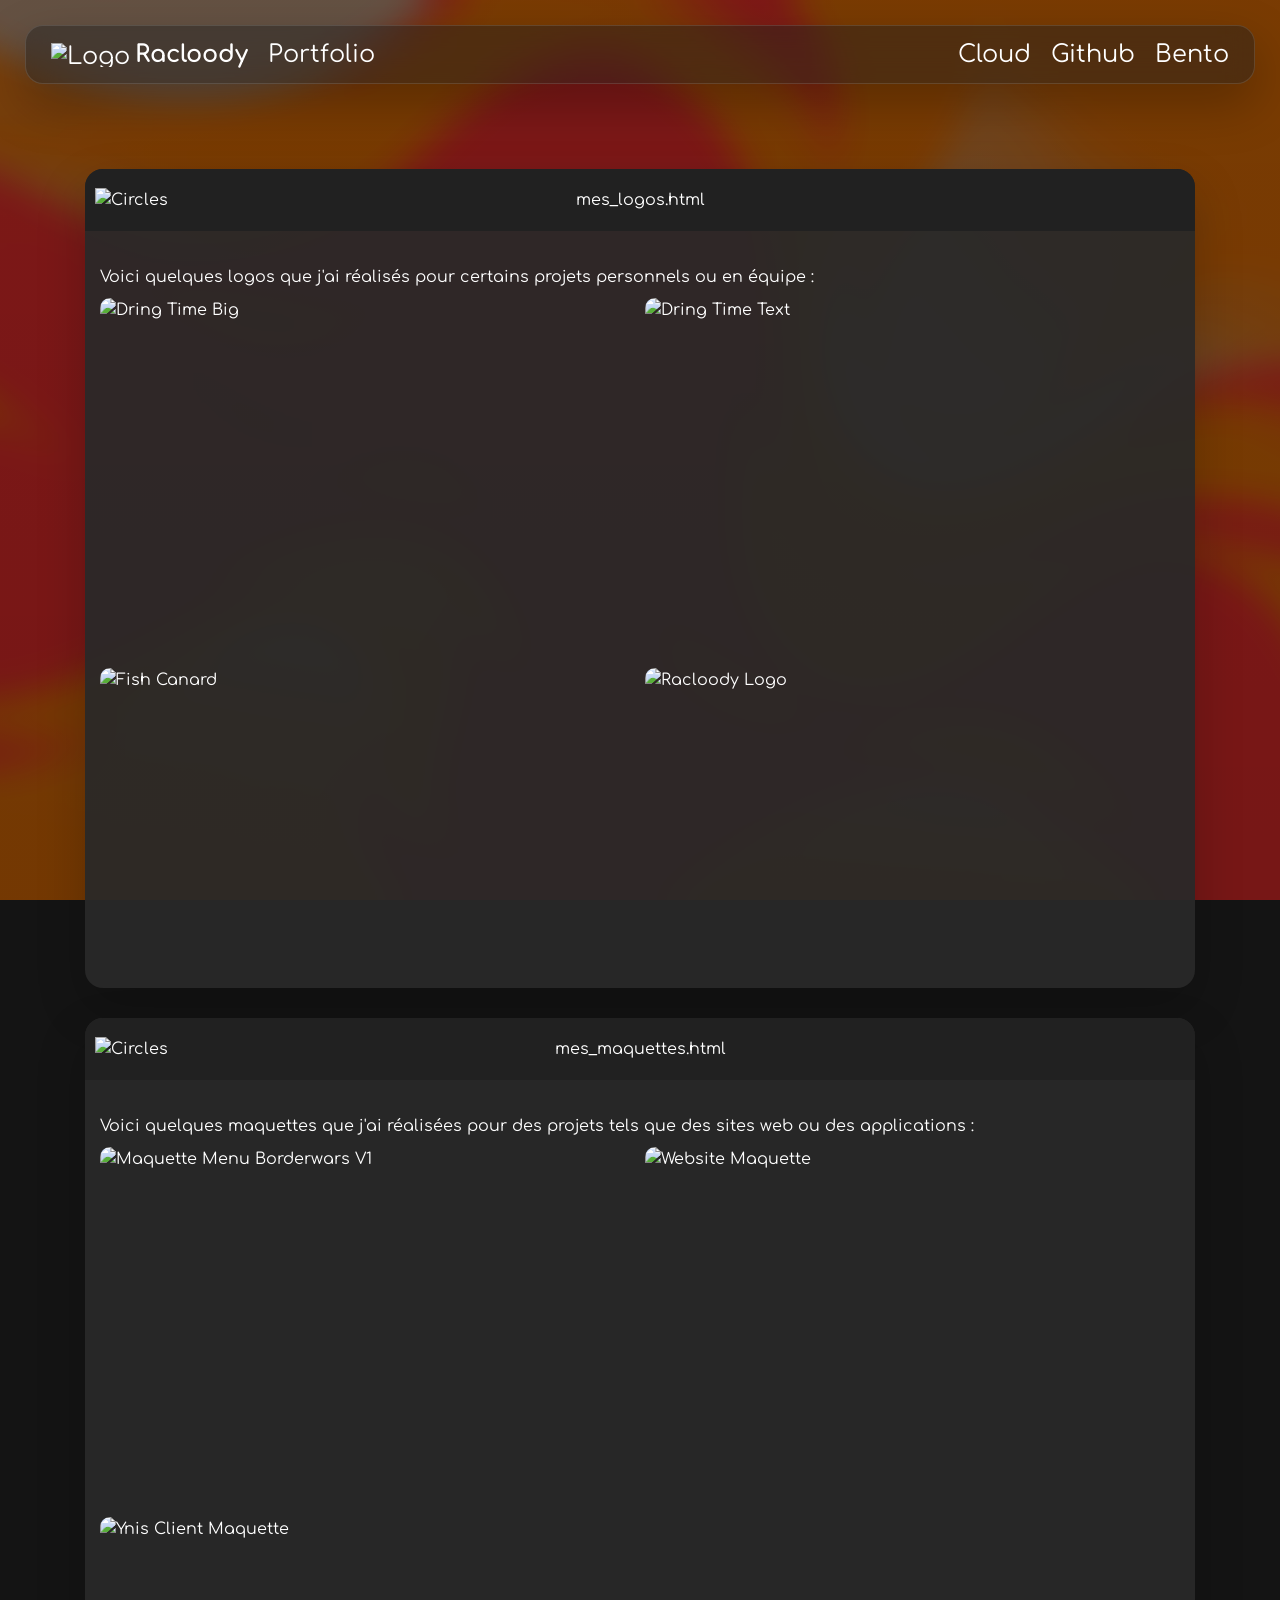
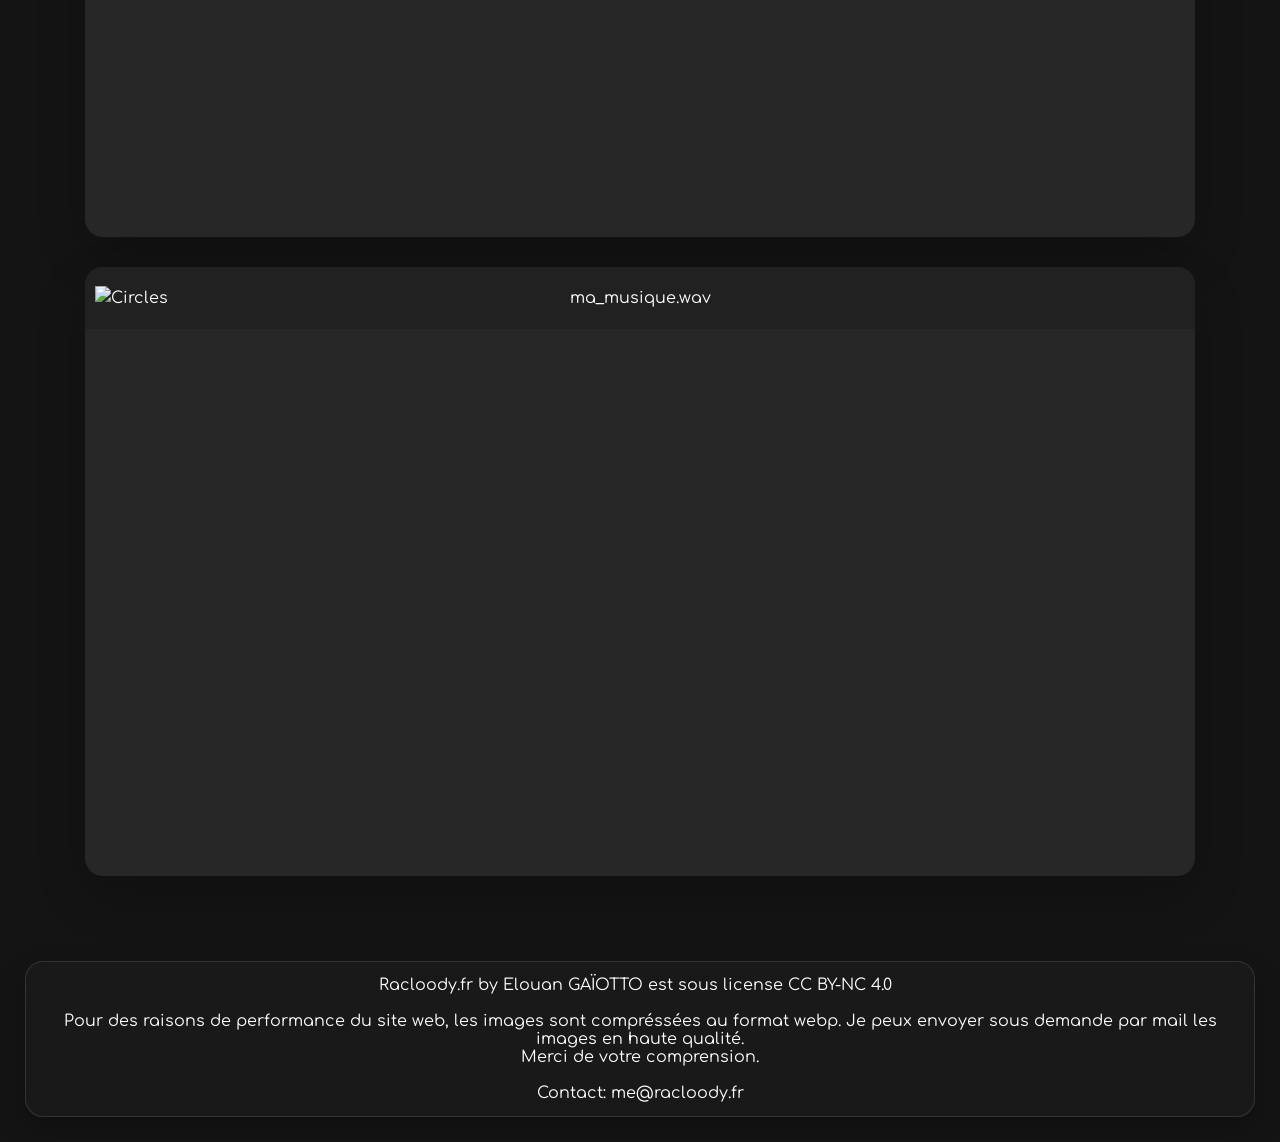
==== portfolio.html @ f9c135ca "Implement image popup functionality with navigation and styling updates" ====
<!DOCTYPE html>
<html>

<head>
    <meta charset="utf-8">
    <meta name="viewport" content="width=device-width, initial-scale=1.0">
    <link rel="shortcut icon" href="/assets/racloody_insert.png">
    <link rel="stylesheet" href="/stylesheets/style-portfolio.css">
    <link rel="stylesheet" href="stylesheets/styles.css">
    <meta http-equiv="X-UA-Compatible" content="IE=edge" />
    <script type="module" src="https://unpkg.com/ionicons@5.5.2/dist/ionicons/ionicons.esm.js"></script>
    <!-- Icons for portfolio -->
    <title>Racloody - Portfolio</title>
    <meta name="description" content="Portfolio de Elouan GAÏOTTO">
    <meta name="keywords" content="Racloody, Elouan GAÏOTTO, Portfolio, Graphisme, Maquettes, Logos, Musique">
    <meta name="author" content="Elouan GAÏOTTO">
    <meta name="robots" content="index, follow">
    <link rel="canonical" href="https://racloody.fr/portfolio.html">
    <link rel="icon" href="images/index_images/icon.png">
    <script defer src="app.js"></script>
    <script defer src="script.js"></script>
</head>

<body>


    <nav>
        <div class="burger-menu" id="burger-menu">
            <img src="images/index_images/icon.png" alt="Logo" class="logo-mobile">
            <!-- Replace burger icon with icon.png -->
            <h1>Menu</h1> <!-- Initial text set to "Menu" -->
        </div>
        <ul class="left">
            <li class="nav_elt"><a href="../"><img src="images/index_images/icon.png" alt="Logo" class="logo">
                    <h1>Racloody</h1>
                </a></li>
            <li class="nav_elt"><a href="portfolio.html">Portfolio</a></li>
        </ul>
        <ul class="right">
            <li class="nav_elt"><a href="https://cloud.racloody.fr" target="_blank">Cloud</a></li>
            <li class="nav_elt"><a href="https://github.com/racloody" target="_blank">Github</a></li>
            <li class="nav_elt"><a href="https://bento.me/racloody" target="_blank">Bento</a></li>
        </ul>
    </nav>
    <!-- App -->
    <div class="container">
        <div class="column">
            <div class="box box1">
                <div class="box-header">
                    <img src="images/circles.png" alt="Circles" class="box-icon">
                    <p>mes_logos.html</p>
                </div>
                <div class="box-content">
                    <div>
                        <p>Voici quelques logos que j'ai réalisés pour certains projets personnels ou en équipe :</p>
                    </div>
                    <div id="grid">
                        <div class="grid-item" id="logos/dring_time_big">
                            <img src="images/logos/dring_time_big.webp" alt="Dring Time Big" class="grid-img" />
                        </div>
                        <div class="grid-item" id="logos/dring_time_text">
                            <img src="images/logos/dring_time_text.webp" alt="Dring Time Text" class="grid-img" />
                        </div>
                        <div class="grid-item" id="logos/fish_canard">
                            <img src="images/logos/fish_canard.webp" alt="Fish Canard" class="grid-img" />
                        </div>
                        <div class="grid-item" id="logos/racloody">
                            <img src="images/logos/racloody.webp" alt="Racloody Logo" class="grid-img" />
                        </div>
                        <div class="grid-item" id="logos/justepix">
                            <img src="images/logos/justepix.webp" alt="Justepix Logo" class="grid-img" />
                        </div>
                        <div class="grid-item" id="logos/le_chien_rouge">
                            <img src="images/logos/le_chien_rouge.webp" alt="Le Chien Rouge" class="grid-img" />
                        </div>
                        <div class="grid-item" id="logos/mr_raclette_big_logo">
                            <img src="images/logos/mr_raclette_big_logo.webp" alt="Mr Raclette Big Logo"
                                class="grid-img" />
                        </div>
                        <div class="grid-item" id="logos/fyskatt">
                            <img src="images/logos/fyskatt.webp" alt="Fyskatt Logo" class="grid-img" />
                        </div>
                        <div class="grid-item" id="logos/B_fond_jaune">
                            <img src="images/logos/B_fond_jaune.webp" alt="B Fond Jaune" class="grid-img" />
                        </div>
                        <div class="grid-item" id="logos/B_fond_rouge">
                            <img src="images/logos/B_fond_rouge.webp" alt="B Fond Rouge" class="grid-img" />
                        </div>
                        <div class="grid-item" id="logos/Biju_fond_jaune">
                            <img src="images/logos/Biju_fond_jaune.webp" alt="Biju Fond Jaune" class="grid-img" />
                        </div>
                        <div class="grid-item" id="logos/Biju_fond_rouge">
                            <img src="images/logos/Biju_fond_rouge.webp" alt="Biju Fond Rouge" class="grid-img" />
                        </div>

                    </div>



                </div>






            </div>
            <div class="box box1">
                <div class="box-header">
                    <img src="images/circles.png" alt="Circles" class="box-icon">
                    <p>mes_maquettes.html</p>
                </div>

                <div class="box-content">
                    <div>
                        <p>Voici quelques maquettes que j'ai réalisées pour des projets tels que des sites web ou des
                            applications :</p>
                    </div>
                    <div id="grid">
                        <div class="grid-item" id="maquettes/maquette_menu_borderwars_v1">
                            <img src="images/maquettes/maquette_menu_borderwars_v1.webp"
                                alt="Maquette Menu Borderwars V1" class="grid-img" />
                        </div>
                        <div class="grid-item" id="maquettes/website">
                            <img src="images/maquettes/website.webp" alt="Website Maquette" class="grid-img" />
                        </div>
                        <div class="grid-item" id="maquettes/ynis_client">
                            <img src="images/maquettes/ynis_client.webp" alt="Ynis Client Maquette" class="grid-img" />
                        </div>

                    </div>

                </div>






            </div>


            <div class="box box1">
                <div class="box-header">
                    <img src="images/circles.png" alt="Circles" class="box-icon">
                    <p>ma_musique.wav</p>
                </div>
                <div class="box-content">
                    <iframe style="border-radius:12px"
                        src="https://open.spotify.com/embed/playlist/1rMHCNqKY79gziMevyFG9Q?utm_source=generator&theme=0"
                        width="100%" height="500" frameBorder="0" allowfullscreen=""
                        allow="autoplay; clipboard-write; encrypted-media; fullscreen; picture-in-picture"
                        loading="lazy"></iframe>


                </div>
            </div>






        </div>







    </div>

    <div id="popup-bg" aria-hidden="true">
        <div id="popup-content" class="popup" role="dialog" aria-modal="true" aria-label="Image agrandie">
            <div id="popup-titlebar">
                <img src="images/circles.png" alt="Fenêtre" id="popup-title-icon">
                <p id="popup-title">image.jpg</p>
                <button id="popup-close" type="button" aria-label="Fermer le popup">
                    <ion-icon name="close-circle"></ion-icon>
                </button>
            </div>
            <div id="popup-image-wrapper">
                <button id="popup-prev" type="button" aria-label="Image précédente">‹</button>
                <img id="popup-img" src="#" alt="Image en grand format" />
                <button id="popup-next" type="button" aria-label="Image suivante">›</button>
            </div>
        </div>
    </div>

    <footer>
        <p xmlns:cc="http://creativecommons.org/ns#" xmlns:dct="http://purl.org/dc/terms/"><a property="dct:title"
                rel="cc:attributionURL" href="http://racloody.fr">Racloody.fr</a>
            by <a rel="cc:attributionURL dct:creator" property="cc:attributionName" href="http://racloody.fr">Elouan
                GAÏOTTO</a> est sous license <a href="https://creativecommons.org/licenses/by-nc/4.0/?ref=chooser-v1"
                target="_blank" rel="license noopener noreferrer" style="display:inline-block;">CC BY-NC 4.0<img
                    style="height:22px!important;margin-left:3px;vertical-align:text-bottom;"
                    src="https://mirrors.creativecommons.org/presskit/icons/cc.svg?ref=chooser-v1" alt=""><img
                    style="height:22px!important;margin-left:3px;vertical-align:text-bottom;"
                    src="https://mirrors.creativecommons.org/presskit/icons/by.svg?ref=chooser-v1" alt=""><img
                    style="height:22px!important;margin-left:3px;vertical-align:text-bottom;"
                    src="https://mirrors.creativecommons.org/presskit/icons/nc.svg?ref=chooser-v1" alt=""></a></p>
        <p>Pour des raisons de performance du site web, les images sont compréssées au format webp. Je peux envoyer sous
            demande par mail les images en haute qualité.<br>Merci de votre comprension.</p>
        <p>Contact: <a href="mailto:me@racloody.fr">me@racloody.fr</a></p>
    </footer>




</html>
---- stylesheets/style-portfolio.css ----
@media screen and (max-width: 700px) {
  #nature-1, #nature-2, #nature-3, #nature-4, #nature-5, #nature-6, #nature-7, #nature-8, #nature-9, #nature-10, #nature-11, #nature-12, #nature-13 {
    
    grid-column: span 1;
    grid-row: span 1;
  }
  #grid{
    overflow-x: hidden;
    width: 100% /* Masque le débordement pour éviter les barres de défilement */
  }
  .grid-item{
    width: 100vh; /* L'image occupe 100% de la largeur de la boîte */
    height: auto; /* Maintient le ratio de l'image */
    max-width: 95%; /* Empêche l'image de dépasser la largeur de son conteneur */
  }

  #popup-content {
    max-width: 90%; /* Réduit la taille maximale de la boîte pour les petits écrans */
    height: auto;
    display: flex;
    justify-content: center;
    align-items: center;
    position: relative;
  }

  #popup-img {
    width: 100%; /* L'image occupe 100% de la largeur de la boîte */
    height: auto; /* Maintient le ratio de l'image */
    max-width: 100%; /* Empêche l'image de dépasser la largeur de son conteneur */
    border-radius: 10px;
    display: block;
  }

  #popup-close {
    position: absolute;
    top: 10px; /* Positionne le bouton en haut */
    right: 10px; /* Ajuste la position du bouton pour les petits écrans */
    height: 40px;
    width: 40px;
    border-radius: 50%;
    background-color: rgb(0, 0, 0);
    display: flex;
    justify-content: center;
    align-items: center;
    font-size: 40px;
    cursor: pointer;
    z-index: 2;
  }
}

p {
  font-family: 'Comfortaa', 'Arial';
  font-size: 1rem;
  padding: 1vh 0 1vh 0;
}

* {
  margin: 0;
  padding: 0;
  box-sizing: border-box;
}


#grid {
  display: grid;
  grid-template-columns: repeat(auto-fit, minmax(350px, 1fr));
  grid-auto-rows: 350px;
  gap: 20px;
  height: 75vh;
  overflow-y: scroll;
  padding-right: 10px;
  grid-auto-flow: dense;
  padding-bottom: 70px;
}

#grid::-webkit-scrollbar {
  background-color: #2c2c2c;
  width: 10px;
}

#grid::-webkit-scrollbar-thumb {
  background-color: #d1d1d1;
  border-radius: 10px;
}

.grid-item {
  overflow: hidden;
  cursor: pointer;
  transition: all 0.2s ease;
}
.popup {
  position: fixed;
  top: 0;
  left: 0;
  width: 50%;
  height: 50%;

}
@media screen and (min-width: 700px) {
  

  #nature-1,
  #nature-3 {
    grid-row: span 1;
    grid-column: span 1;
  }

  #nature-2,
  #nature-10
  {
    grid-column: span 2;
  }


  #nature-5 {
    grid-row: span 2;
  }

  /* #nature-10 {
    grid-column: span 2;
  } */

  #nature-4,
  #nature-5 {
    grid-column: span 2;
    grid-row: span 1;
  }
  
  #popup-content {
    max-width: 100%; 
    display: flex;
    justify-content: center;
    align-items: center;
    position: relative; /* Permet au bouton de fermeture d'être positionné par rapport à ce conteneur */
    margin: 0;
    padding: 0;
  }
  
  #popup-img {
    max-width: 100%; /* Définit la largeur de l'image à 75% */
    height: auto;
    border-radius: 10px;
    display: block; /* Assure que l'image ne prend pas plus de place que nécessaire */
  }
}

.grid-img {
  width: 100%;
  height: 100%;
  object-fit: cover;
  display: block;
  transition: transform 0.2s ease;
  border-radius: 10px;
}

.grid-item:hover {
  transform: scale(1.02);
  box-shadow: 0 0 10px rgba(0, 0, 0, 0.6);
  z-index: 2;
  /*bug correction */
  border-radius: 10px;
}

.grid-img:hover {
  transform: scale(1.2);
}

#popup-bg {
  display: none;
  position: fixed;
  top: 0;
  left: 0;
  width: 100%;
  height: 100%;
  background-color: rgba(0, 0, 0, 0.8);
  z-index: 3;
  justify-content: center;
  align-items: center;
}

#popup-bg.active {
  display: flex;
}

#popup-content {
  max-width: 75%; /* Ajuste la largeur maximale à 75% */
  display: flex;
  justify-content: center;
  align-items: center;
  position: relative; /* Permet au bouton de fermeture d'être positionné par rapport à ce conteneur */
  margin: 0;
  padding: 0;
}

#popup-img {
  width: 75%; /* Définit la largeur de l'image à 75% */
  height: auto;
  border-radius: 10px;
  display: block; /* Assure que l'image ne prend pas plus de place que nécessaire */
}

#popup-close {
  position: absolute;
  top: 10px; /* Positionne le bouton en haut */
  right: 80px; /* Ajuste la position à droite pour corriger le décalage */
  height: 40px;
  width: 40px;
  border-radius: 50%;
  background-color: rgb(0, 0, 0);
  display: flex;
  justify-content: center;
  align-items: center;
  font-size: 40px;
  cursor: pointer;
  transition: background-color 0.2s ease;
  z-index: 2; /* Assure que le bouton est au-dessus de l'image */
}

#popup-close:hover {
  background-color: #fd5754;
}

#popup-bg {
  display: none;
  position: fixed;
  inset: 0;
  background-color: rgba(0, 0, 0, 0.78);
  -webkit-backdrop-filter: blur(8px);
  backdrop-filter: blur(8px);
  z-index: 999;
  justify-content: center;
  align-items: center;
  padding: 20px;
}

#popup-bg.active {
  display: flex;
}

#popup-content.popup {
  position: relative;
  width: min(95vw, 1100px);
  height: min(88vh, 900px);
  max-height: 88vh;
  padding: 0;
  border-radius: 20px;
  background: rgba(25, 25, 25, 0.75);
  border: 1px solid rgba(255, 255, 255, 0.14);
  box-shadow: 0 24px 50px rgba(0, 0, 0, 0.35);
  display: flex;
  flex-direction: column;
  justify-content: flex-start;
  align-items: stretch;
  box-sizing: border-box;
  overflow: hidden;
}

#popup-titlebar {
  width: 100%;
  height: 48px;
  padding: 0;
  border-radius: 20px 20px 0 0;
  background-color: #212121;
  display: flex;
  align-items: center;
  justify-content: center;
  position: relative;
  flex-shrink: 0;
}

#popup-title-icon {
  position: absolute;
  left: 10px;
  height: 24px;
  width: auto;
}

#popup-title {
  margin: 0;
  color: #ffffff;
  font-size: 0.95rem;
}

#popup-image-wrapper {
  width: 100%;
  flex: 1;
  min-height: 0;
  display: flex;
  justify-content: center;
  align-items: center;
  position: relative;
  overflow: hidden;
  padding: 10px 14px 14px;
}

#popup-prev,
#popup-next {
  position: absolute;
  top: 50%;
  transform: translateY(-50%);
  width: 42px;
  height: 42px;
  border: 0;
  border-radius: 999px;
  background: rgba(0, 0, 0, 0.5);
  color: #ffffff;
  font-size: 34px;
  line-height: 1;
  display: flex;
  align-items: center;
  justify-content: center;
  cursor: pointer;
  z-index: 3;
  transition: background-color 0.2s ease, transform 0.2s ease;
}

#popup-prev {
  left: 18px;
}

#popup-next {
  right: 18px;
}

#popup-prev:hover,
#popup-next:hover {
  background: rgba(253, 87, 84, 0.9);
}

#popup-img {
  width: 100%;
  height: 100%;
  max-width: 100%;
  max-height: 100%;
  border-radius: 14px;
  display: block;
  object-fit: contain;
}

#popup-close {
  position: absolute;
  top: 50%;
  right: 8px;
  transform: translateY(-50%);
  width: 32px;
  height: 32px;
  border: 0;
  border-radius: 999px;
  background: transparent;
  color: #fff;
  display: flex;
  justify-content: center;
  align-items: center;
  cursor: pointer;
  font-size: 22px;
  transition: background-color 0.2s ease, color 0.2s ease;
}

#popup-close ion-icon {
  display: block;
}

#popup-close:hover {
  background: rgba(255, 255, 255, 0.12);
  color: #fd5754;
}

@media screen and (max-width: 700px) {
  #popup-bg {
    padding: 12px;
  }

  #popup-content.popup {
    width: 100%;
    height: min(82vh, 700px);
    max-height: 82vh;
    padding: 0;
    border-radius: 16px;
  }

  #popup-titlebar {
    height: 42px;
    padding: 0;
    border-radius: 16px 16px 0 0;
  }

  #popup-title-icon {
    left: 8px;
    height: 20px;
  }

  #popup-title {
    font-size: 0.85rem;
  }

  #popup-img {
    max-height: 100%;
    border-radius: 10px;
  }

  #popup-image-wrapper {
    padding: 8px 10px 10px;
  }

  #popup-prev,
  #popup-next {
    width: 34px;
    height: 34px;
    font-size: 28px;
  }

  #popup-prev {
    left: 12px;
  }

  #popup-next {
    right: 12px;
  }

  #popup-close {
    width: 30px;
    height: 30px;
    right: 6px;
  }
}
---- stylesheets/styles.css ----
/* Import Comfortaa font from Google Fonts */
@import url('https://fonts.googleapis.com/css2?family=Comfortaa:wght@400;700&display=swap');

body {
    font-family: 'Comfortaa', sans-serif;
    background-image:
        linear-gradient(rgba(0, 0, 0, 0.18), rgba(0, 0, 0, 0.22)),
        url("../recolored_dark_blur.png");
    background-repeat: no-repeat;
    background-size: cover;
    background-position: center center;
    background-attachment: fixed;
    background-color: #141414;
}

nav {
    display: flex;
    justify-content: space-between;
    align-items: center;
    background: rgba(33, 33, 33, 0.45);
    -webkit-backdrop-filter: blur(14px);
    backdrop-filter: blur(14px);
    border: 1px solid rgba(255, 255, 255, 0.12);
    padding: 15px;
    border-radius: 18px; /* Added border radius */
    margin: 25px;
    box-shadow: 0 20px 50px rgba(0, 0, 0, 0.25);
}

nav ul {
    list-style-type: none;
    margin: 0;
    padding: 0;
    display: flex;
}

nav ul.left {
    flex: 1;
}

nav ul.right {
    flex: 1;
    justify-content: flex-end;
}

nav ul li {
    margin: 0 10px;
}

nav ul li a {
    color: white;
    text-decoration: none;
    font-size: 24px;
    display: flex;
    align-items: center;
}



nav ul.left li a h1 {
    margin: 0;
    font-size: 24px; /* Adjust the font size as needed */
    color: white;
}

nav ul li a .logo,.logo-mobile {
    margin-right: 5px;
    height: 24px; /* Adjust the height as needed */
    width: auto; /* Maintain aspect ratio */
    vertical-align: middle; /* Align the image vertically */
}
.nav_elt * {
    transition: transform 0.3s ease; /* Smooth transition for scaling */
}

.nav_elt :hover {
   transform: scale(1.1); /* Scale up on hover */
}
.burger-menu {
    display: none;
       
    align-items: center; /* Center items vertically */
    cursor: pointer;
    padding: 10px; /* Add padding for better touch area */
    border-radius: 5px; /* Add border radius for rounded corners */
    transition: background-color 0.3s; /* Smooth transition for background color */
}

.burger-menu:hover {
    background-color: rgba(255, 255, 255, 0.1); /* Change background color on hover */
}

.burger-menu .line {
    width: 25px;
    height: 3px;
    background-color: white;
    margin: 4px 0;
    transition: transform 0.3s, opacity 0.3s; /* Smooth transition for transform and opacity */
}

.burger-menu.active .line:nth-child(1) {
    transform: translateY(7px) rotate(45deg); /* Rotate the first line */
}

.burger-menu.active .line:nth-child(2) {
    opacity: 0; /* Hide the second line */
}

.burger-menu.active .line:nth-child(3) {
    transform: translateY(-7px) rotate(-45deg); /* Rotate the third line */
}

.burger-menu .logo {
    height: 24px; /* Adjust the height as needed */
    width: auto; /* Maintain aspect ratio */
    margin-right: 10px; /* Add some space between the icon and the text */
}

.burger-menu h1 {
    margin-left: 10px; /* Add some space between the icon and the text */
    font-size: 24px; /* Adjust the font size as needed */
    color: white;
}

.container {
    display: flex;
    flex-wrap: wrap; /* Allow wrapping */
    justify-content: space-between;
    align-items: stretch;
    padding: 15px;
    margin: 40px;
}

.column {
    display: flex;
    flex-direction: column;
    flex: 1;
    min-width: 300px; /* Minimum width for columns */
    margin: 15px; /* Add margin between columns */
}

.box {
    background-color: rgba(41, 41, 41, 0.92); /* Slightly transparent box background */
    border-radius: 18px; /* Border radius for boxes */
    color: white; /* Text color */
    margin: 15px; /* Margin between boxes */
    box-shadow: 0 20px 50px rgba(0, 0, 0, 0.2); /* Added shadow */
    line-height: 1.5; /* Line height for better readability */
}

.box-header {
    display: flex;
    align-items: center;
    justify-content: center; /* Center the content horizontally */
    margin-bottom: 10px; /* Add margin at the bottom */
    position: relative; /* Position the icon */
    width: 100%; /* Make the header full width */
    padding: 10px 0 10px 0; /* Add padding for better spacing */
    background-color: #212121; /* Ensure the header is visible */
    border-radius: 18px 18px 0 0; /* Match the box border radius */
    z-index: 2; /* Ensure the header is above the image */
}

.box-header p {
    margin: 0;
    color: white;
    text-align: center; /* Center the text */
}

.box-icon {
    margin-right: 10px; /* Space between icon and title */
    height: 24px; /* Adjust the height as needed */
    width: auto; /* Maintain aspect ratio */
    position: absolute;
    left: 10px; /* Position the icon on the left */
}

.box-content {
    padding: 15px; /* Add padding for content */
    align-self: center; /* Center the content vertically */
    align-items: center; /* Center the content horizontally */
}

.software {
    display: flex;
    align-items: center;
    margin-bottom: 15px; /* Space between software items */
}

.software-logo {
    height: 50px; /* Adjust the height as needed */
    width: auto; /* Maintain aspect ratio */
    margin-right: 15px; /* Space between logo and info */
    
}

.software-info {
    display: flex;
    flex-direction: column;
}

.software-info h3 {
    margin: 0;
    font-size: 18px; /* Adjust the font size as needed */
    color: white;
}

.software-info p {
    margin: 5px 0 0 0;
    font-size: 14px; /* Adjust the font size as needed */
    color: white;
}

.box1, .box3, .box4 {
    flex: 1;
}

.box2 {
    flex: 2;
    /* Remove padding for box2 */
}

.box-image {
    display: flex;
    justify-content: center;
    align-items: center;
    width: 80%; /* Ensure the image fills the box */
    padding: 2%; /* Maintain a 1:1 aspect ratio */
    max-width: 100%; /* Ensure the image does not exceed the box width */
    height: auto; /* Maintain aspect ratio */
}

.box2 .box-image {
    display: block;
    margin-left: auto;
    margin-right: auto;
    max-width: 50%; /* Ensure the image does not exceed the box width */
    height: auto; /* Maintain aspect ratio */
    filter: drop-shadow(0 4px 8px rgba(0, 0, 0, 0.2)); /* Added shadow */
    border-radius: 18px; /* Added border radius */
}

.box-carousel {
    position: relative;
    overflow: hidden;
    display: flex;
    flex-direction: column; /* Ensure the header is above the carousel */
    justify-content: center;
    align-items: center;
    width: 50%; /* Set the width to half */
    padding-top: 50%; /* Maintain a 1:1 aspect ratio */
    height: 0; /* Ensure the height is controlled by padding-top */
    margin: 0 auto; /* Center the carousel */
}

.carousel {
    position: relative;
    display: flex;
    align-items: center;
    width: 50%;
    height: 100%;
    overflow: hidden; /* Ensure inactive images are invisible */
}

.carousel-images {
    display: flex;
    transition: transform 0.5s ease-in-out;
}

.carousel-image {
    position: relative;
    min-width: 100%; /* Ensure the images fit within the box */
    max-height: 100%; /* Ensure the images fill the frame */
    object-fit: contain; /* Ensure the images adapt to the frame */
    max-width: 100%; /* Ensure the images fit within the box */
    aspect-ratio: 1 / 1; /* Maintain a 1:1 aspect ratio */
}

.carousel-button {
    background-color: rgba(0, 0, 0, 0.5);
    border: none;
    color: white;
    padding: 10px;
    cursor: pointer;
    position: absolute;
    top: 50%;
    transform: translateY(-50%);
    z-index: 1;
}

.carousel-button.prev {
    left: 10px;
}

.carousel-button.next {
    right: 10px;
}

.carousel-caption {
    text-align: center;
    margin-top: 10px;
    color: white;
}

footer {
    background: rgba(33, 33, 33, 0.45);
    -webkit-backdrop-filter: blur(14px);
    backdrop-filter: blur(14px);
    border: 1px solid rgba(255, 255, 255, 0.12);
    color: white;
    text-align: center;
    padding: 5px;
    border-radius: 18px;
    margin: 25px;
    box-shadow: 0 12px 30px rgba(0, 0, 0, 0.22);
}

footer a {
    color: white;
    text-decoration: none;
}

footer a:hover {
    text-decoration: underline;
}

.portfolio-link {
    color: white;
    text-decoration: none;
}

.portfolio-link:hover {
    text-decoration: underline;
}

.box-new {
    background-color: rgba(82, 77, 97, 0.92); /* Slightly transparent box background */
    border-radius: 18px; /* Border radius for boxes */
    color: white; /* Text color */
    margin: 15px; /* Margin between boxes */
    box-shadow: 0 4px 8px rgba(0, 0, 0, 0.2); /* Added shadow */
    line-height: 1.5; /* Line height for better readability */
}

.box-new .box-header {
    display: flex;
    align-items: center;
    justify-content: center; /* Center the content horizontally */
    margin-bottom: 10px; /* Add margin at the bottom */
    position: relative; /* Position the icon */
    width: 100%; /* Make the header full width */
    padding: 10px 0 10px 0; /* Add padding for better spacing */
    background-color: #212121; /* Keep title bar opaque */
    border-radius: 18px 18px 0 0; /* Match the box border radius */
    z-index: 2; /* Ensure the header is above the image */
}

.box-new .box-content {
    padding: 15px; /* Add padding for content */
    align-self: center; /* Center the content vertically */
    align-items: center; /* Center the content horizontally */
}

.box-carousel, .box-new {
    width: 50%; /* Set the width to half */
    display: inline-block; /* Display boxes side by side */
    vertical-align: top; /* Align the boxes at the top */
}

.social-media {
    display: flex;
    flex-direction: row;
    padding: 20pt;
}

.social-media-column {
    margin-left: auto;
    margin-right: auto;
}

.vertical-separator {
    width: 5px;
    background-color: rgb(33, 33, 33);
    border-radius: 2px;
    margin: 10px;
}

.social-media-item {
    display: flex;
    align-items: center;
    margin: 10px 0;
}

.social-media-icon {
    height: 24px;
    width: 24px;
    margin-right: 10px;
}

@media (max-width: 768px) {
    body {
        background-attachment: scroll;
    }

    nav {
        flex-direction: column;
        align-items: flex-start;
        overflow-y: hidden;

        margin-bottom: 0;
    }

    nav,
    footer {
        background: rgba(33, 33, 33, 0.45);
        -webkit-backdrop-filter: blur(14px);
        backdrop-filter: blur(14px);
        border: 1px solid rgba(255, 255, 255, 0.12);
    }

    .box {
        background-color: rgba(41, 41, 41, 0.92);
    }

    .box-new {
        background-color: rgba(82, 77, 97, 0.92);
    }

    .box-header,
    .box-new .box-header {
        background-color: #212121;
    }

    nav ul {
        flex-direction: column;
        width: 100%;
    }

    nav ul.left, nav ul.right {
        flex: none;
        width: 100%;
    }

    nav ul.right {
        justify-content: flex-start;
    }

    .burger-menu {
        display: flex;
        height: 30px;
    }

    .nav_elt :hover {
        transform: translateX(10px);
    }

    .logo {
        display: none; /* Hide the logo in mobile view */
    }
    nav ul {
        display: flex;
        max-height: 0px;
        flex-direction: column;
        width: 100%;
        opacity: 0;
        transition: max-height 0.3s ease, opacity 0.4s ease;
    }

    nav ul.active {
        max-height: 100px;
        opacity: 1;
    }

    .container {
        flex-direction: column;
        align-items: center; /* Center the boxes horizontally */
        margin: 0px;
    }

    .box {
        margin: 10px 0;
        line-height: 1.3; /* Adjust line height for better readability */
        width: 100%; /* Adjust the width to fit the screen */
    }

    .box2 {
        order: -2; /* Move box2 to the top */
    }

    .box1 {
        order: -1; /* Move box1 after box2 */
    }

    .box3 {
        order: 0; /* Move box3 after box1 */
    }

    .box4 {
        order: 1; /* Move box4 after box3 */
    }

    .box5 {
        order: 2; /* Move box5 to the bottom */
    }

    .box2 .box-image {
        height: auto;
        width: 100%;
        max-width: 300px; /* Set a maximum width for the image */
    }

    .box-carousel {
        max-height: 300px; /* Adjust the maximum height for mobile */
        height: auto; /* Adjust the height to fit the image */
    }

    .carousel-image {
        max-height: 300px; /* Adjust the maximum height for mobile */
    }

    .box-header {
        justify-content: center; /* Center the content horizontally */
    }

    .box-header p {
        margin-left: 0; /* Remove left margin */
        font-size: 18px; /* Adjust font size */
    }

    .box-icon {
        height: 18px; /* Adjust the height */
        width: auto; /* Maintain aspect ratio */
    }
}

@media (max-width: 480px) {
    nav ul li a {
        font-size: 18px;
    }

    nav ul.left li a h1 {
        font-size: 18px;
    }

    .box-header p {
        font-size: 14px;
    }

    .box-image {
        height: auto;
        width: 100%;
    }

    .container {
        flex-direction: column;
        align-items: last baseline; /* Center the boxes horizontally */
        margin: 0px;
        padding: 0px !important;
    }

    .box {
        margin: 10px 0;
        width: 100%; /* Adjust the width to fit the screen */
    }

    .box2 {
        order: -2; /* Move box2 to the top */
    }

    .box1 {
        order: -1; /* Move box1 after box2 */
    }

    .box3 {
        order: 0; /* Move box3 after box1 */
    }

    .box4 {
        order: 1; /* Move box4 after box3 */
    }

    .box5 {
        order: 2; /* Move box5 to the bottom */
    }

    .box2 .box-image {
        height: auto;
        width: 100%;
        max-width: 200px; /* Set a smaller maximum width for the image */
    }

    .box-carousel {
        max-height: 200px; /* Adjust the maximum height for smaller screens */
        height: auto; /* Adjust the height to fit the image */
    }

    .carousel-image {
        max-height: 200px; /* Adjust the maximum height for smaller screens */
    }

    .box-header {
        justify-content: center; /* Center the content horizontally */
    }

    .box-header p {
        margin-left: 0; /* Remove left margin */
        font-size: 16px; /* Adjust font size */
    }

    .box-icon {
        height: 16px; /* Adjust the height */
        width: auto; /* Maintain aspect ratio */
    }

    .vertical-separator {
        display: none;
    } 

    .social-media {
        display: block;
        justify-items: center;
        flex-direction: column;
    }

    .column {
        margin-right: auto;
        margin-left: auto;
    }
}
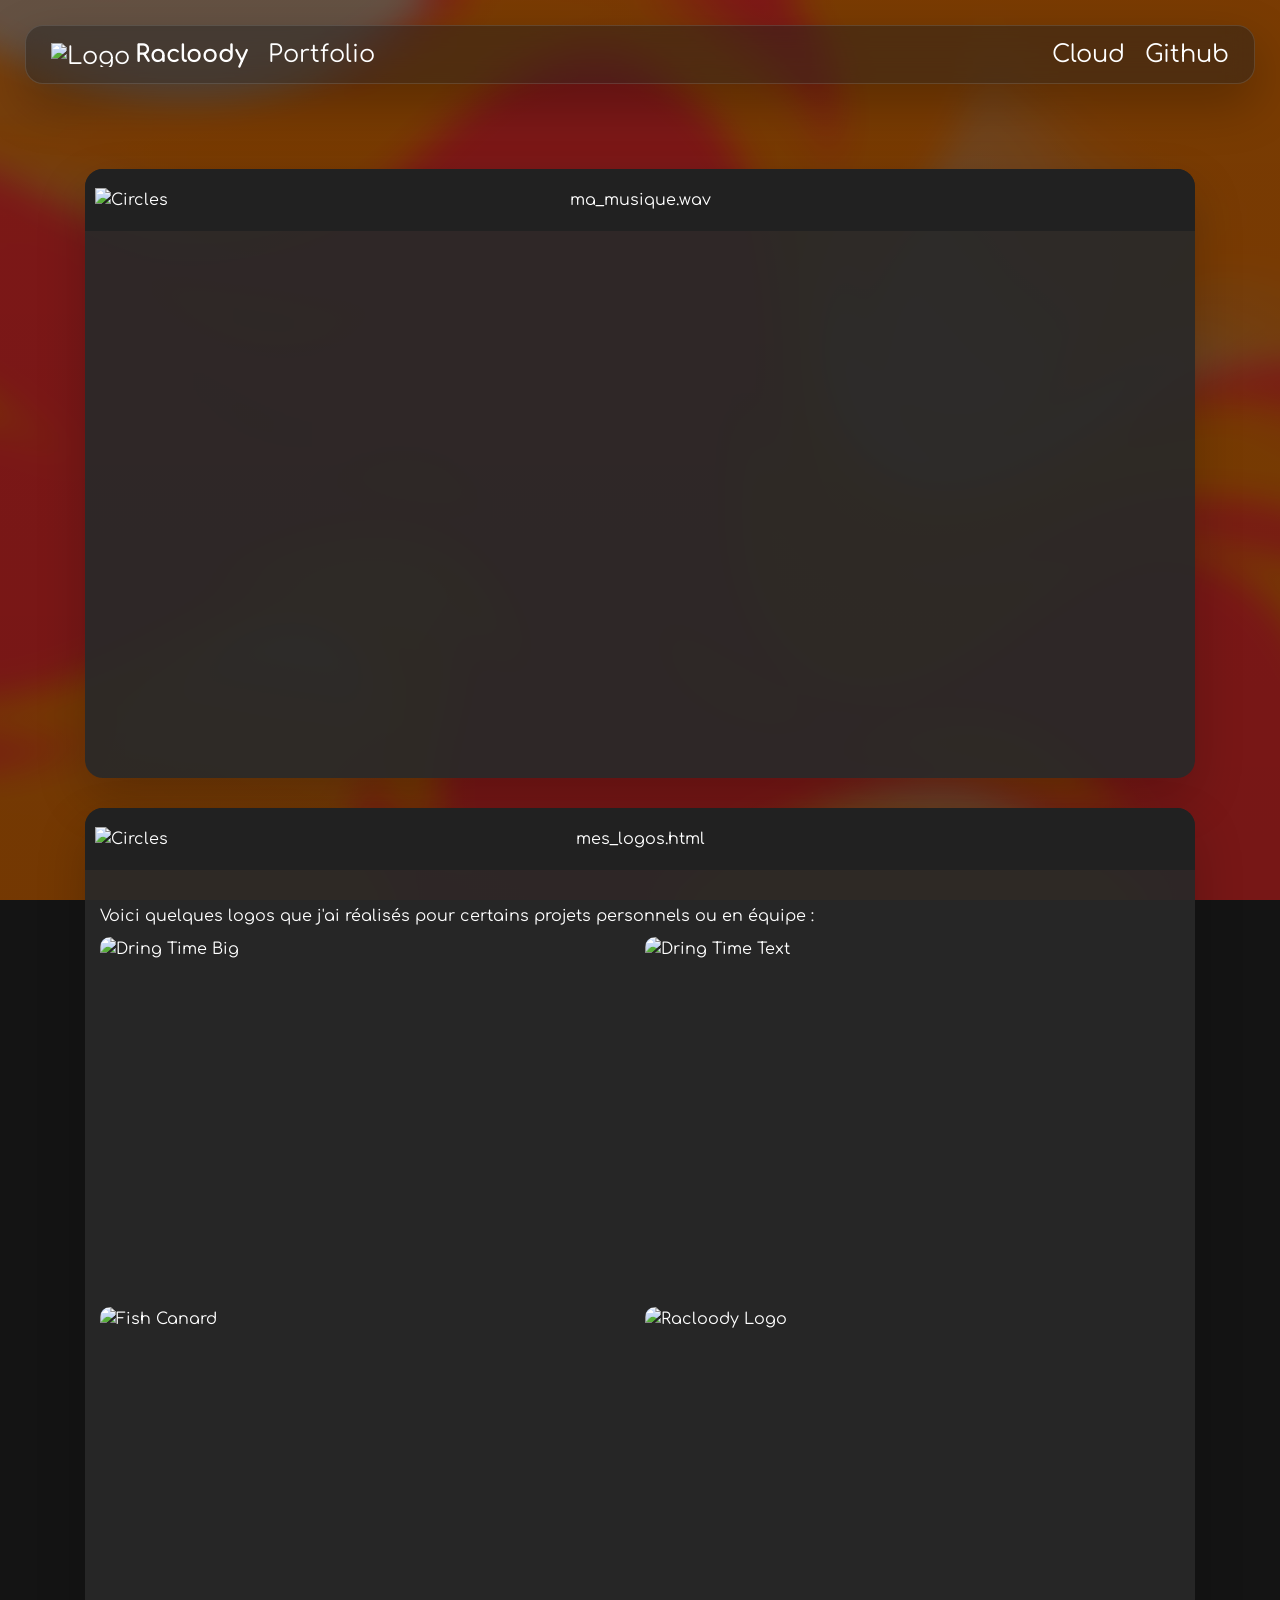
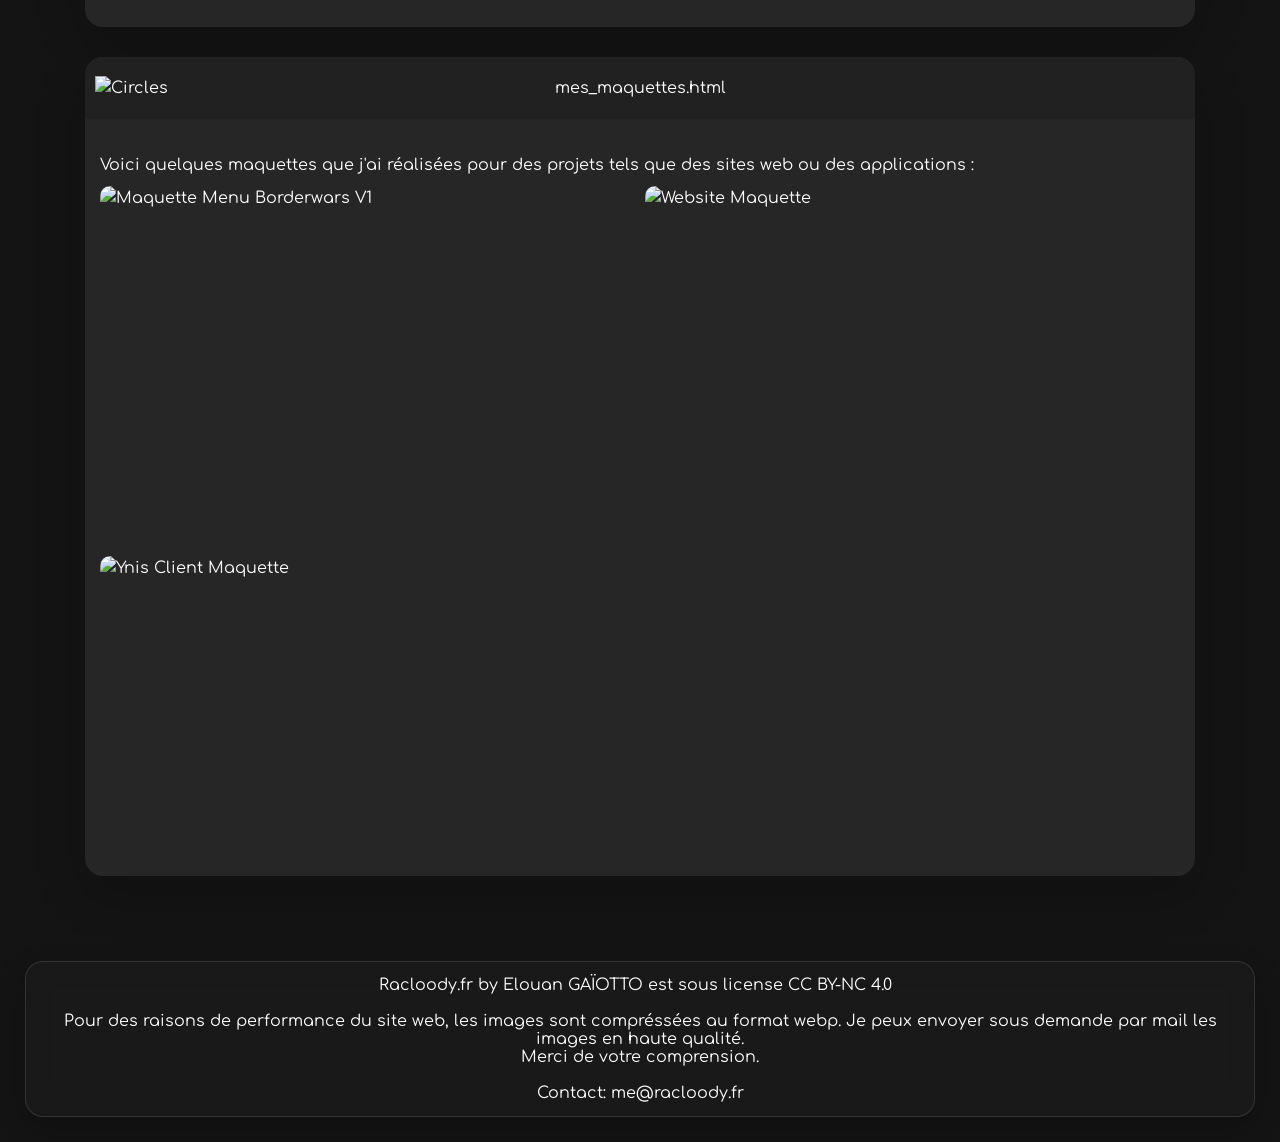
==== commit 6c2d4492: "Add image popup functionality and update styles for improved layout" ====
--- a/portfolio.html
+++ b/portfolio.html
@@ -39,7 +39,6 @@
         <ul class="right">
             <li class="nav_elt"><a href="https://cloud.racloody.fr" target="_blank">Cloud</a></li>
             <li class="nav_elt"><a href="https://github.com/racloody" target="_blank">Github</a></li>
-            <li class="nav_elt"><a href="https://bento.me/racloody" target="_blank">Bento</a></li>
         </ul>
     </nav>
     <!-- App -->
@@ -48,101 +47,6 @@
             <div class="box box1">
                 <div class="box-header">
                     <img src="images/circles.png" alt="Circles" class="box-icon">
-                    <p>mes_logos.html</p>
-                </div>
-                <div class="box-content">
-                    <div>
-                        <p>Voici quelques logos que j'ai réalisés pour certains projets personnels ou en équipe :</p>
-                    </div>
-                    <div id="grid">
-                        <div class="grid-item" id="logos/dring_time_big">
-                            <img src="images/logos/dring_time_big.webp" alt="Dring Time Big" class="grid-img" />
-                        </div>
-                        <div class="grid-item" id="logos/dring_time_text">
-                            <img src="images/logos/dring_time_text.webp" alt="Dring Time Text" class="grid-img" />
-                        </div>
-                        <div class="grid-item" id="logos/fish_canard">
-                            <img src="images/logos/fish_canard.webp" alt="Fish Canard" class="grid-img" />
-                        </div>
-                        <div class="grid-item" id="logos/racloody">
-                            <img src="images/logos/racloody.webp" alt="Racloody Logo" class="grid-img" />
-                        </div>
-                        <div class="grid-item" id="logos/justepix">
-                            <img src="images/logos/justepix.webp" alt="Justepix Logo" class="grid-img" />
-                        </div>
-                        <div class="grid-item" id="logos/le_chien_rouge">
-                            <img src="images/logos/le_chien_rouge.webp" alt="Le Chien Rouge" class="grid-img" />
-                        </div>
-                        <div class="grid-item" id="logos/mr_raclette_big_logo">
-                            <img src="images/logos/mr_raclette_big_logo.webp" alt="Mr Raclette Big Logo"
-                                class="grid-img" />
-                        </div>
-                        <div class="grid-item" id="logos/fyskatt">
-                            <img src="images/logos/fyskatt.webp" alt="Fyskatt Logo" class="grid-img" />
-                        </div>
-                        <div class="grid-item" id="logos/B_fond_jaune">
-                            <img src="images/logos/B_fond_jaune.webp" alt="B Fond Jaune" class="grid-img" />
-                        </div>
-                        <div class="grid-item" id="logos/B_fond_rouge">
-                            <img src="images/logos/B_fond_rouge.webp" alt="B Fond Rouge" class="grid-img" />
-                        </div>
-                        <div class="grid-item" id="logos/Biju_fond_jaune">
-                            <img src="images/logos/Biju_fond_jaune.webp" alt="Biju Fond Jaune" class="grid-img" />
-                        </div>
-                        <div class="grid-item" id="logos/Biju_fond_rouge">
-                            <img src="images/logos/Biju_fond_rouge.webp" alt="Biju Fond Rouge" class="grid-img" />
-                        </div>
-
-                    </div>
-
-
-
-                </div>
-
-
-
-
-
-
-            </div>
-            <div class="box box1">
-                <div class="box-header">
-                    <img src="images/circles.png" alt="Circles" class="box-icon">
-                    <p>mes_maquettes.html</p>
-                </div>
-
-                <div class="box-content">
-                    <div>
-                        <p>Voici quelques maquettes que j'ai réalisées pour des projets tels que des sites web ou des
-                            applications :</p>
-                    </div>
-                    <div id="grid">
-                        <div class="grid-item" id="maquettes/maquette_menu_borderwars_v1">
-                            <img src="images/maquettes/maquette_menu_borderwars_v1.webp"
-                                alt="Maquette Menu Borderwars V1" class="grid-img" />
-                        </div>
-                        <div class="grid-item" id="maquettes/website">
-                            <img src="images/maquettes/website.webp" alt="Website Maquette" class="grid-img" />
-                        </div>
-                        <div class="grid-item" id="maquettes/ynis_client">
-                            <img src="images/maquettes/ynis_client.webp" alt="Ynis Client Maquette" class="grid-img" />
-                        </div>
-
-                    </div>
-
-                </div>
-
-
-
-
-
-
-            </div>
-
-
-            <div class="box box1">
-                <div class="box-header">
-                    <img src="images/circles.png" alt="Circles" class="box-icon">
                     <p>ma_musique.wav</p>
                 </div>
                 <div class="box-content">
@@ -156,10 +60,99 @@
                 </div>
             </div>
 
-
-
-
-
+            <div class="box box1">
+                <div class="box-header">
+                    <img src="images/circles.png" alt="Circles" class="box-icon">
+                    <p>mes_logos.html</p>
+                </div>
+                <div class="box-content">
+                    <div>
+                        <p>Voici quelques logos que j'ai réalisés pour certains projets personnels ou en équipe :</p>
+                    </div>
+                    <div id="grid">
+                        <div class="grid-item" id="logos/dring_time_big">
+                            <img src="images/logos/dring_time_big.webp" alt="Dring Time Big" class="grid-img" />
+                        </div>
+                        <div class="grid-item" id="logos/dring_time_text">
+                            <img src="images/logos/dring_time_text.webp" alt="Dring Time Text" class="grid-img" />
+                        </div>
+                        <div class="grid-item" id="logos/fish_canard">
+                            <img src="images/logos/fish_canard.webp" alt="Fish Canard" class="grid-img" />
+                        </div>
+                        <div class="grid-item" id="logos/racloody">
+                            <img src="images/logos/racloody.webp" alt="Racloody Logo" class="grid-img" />
+                        </div>
+                        <div class="grid-item" id="logos/justepix">
+                            <img src="images/logos/justepix.webp" alt="Justepix Logo" class="grid-img" />
+                        </div>
+                        <div class="grid-item" id="logos/le_chien_rouge">
+                            <img src="images/logos/le_chien_rouge.webp" alt="Le Chien Rouge" class="grid-img" />
+                        </div>
+                        <div class="grid-item" id="logos/mr_raclette_big_logo">
+                            <img src="images/logos/mr_raclette_big_logo.webp" alt="Mr Raclette Big Logo"
+                                class="grid-img" />
+                        </div>
+                        <div class="grid-item" id="logos/fyskatt">
+                            <img src="images/logos/fyskatt.webp" alt="Fyskatt Logo" class="grid-img" />
+                        </div>
+                        <div class="grid-item" id="logos/B_fond_jaune">
+                            <img src="images/logos/B_fond_jaune.webp" alt="B Fond Jaune" class="grid-img" />
+                        </div>
+                        <div class="grid-item" id="logos/B_fond_rouge">
+                            <img src="images/logos/B_fond_rouge.webp" alt="B Fond Rouge" class="grid-img" />
+                        </div>
+                        <div class="grid-item" id="logos/Biju_fond_jaune">
+                            <img src="images/logos/Biju_fond_jaune.webp" alt="Biju Fond Jaune" class="grid-img" />
+                        </div>
+                        <div class="grid-item" id="logos/Biju_fond_rouge">
+                            <img src="images/logos/Biju_fond_rouge.webp" alt="Biju Fond Rouge" class="grid-img" />
+                        </div>
+
+                    </div>
+
+
+
+                </div>
+
+
+
+
+
+
+            </div>
+            <div class="box box1">
+                <div class="box-header">
+                    <img src="images/circles.png" alt="Circles" class="box-icon">
+                    <p>mes_maquettes.html</p>
+                </div>
+
+                <div class="box-content">
+                    <div>
+                        <p>Voici quelques maquettes que j'ai réalisées pour des projets tels que des sites web ou des
+                            applications :</p>
+                    </div>
+                    <div id="grid">
+                        <div class="grid-item" id="maquettes/maquette_menu_borderwars_v1">
+                            <img src="images/maquettes/maquette_menu_borderwars_v1.webp"
+                                alt="Maquette Menu Borderwars V1" class="grid-img" />
+                        </div>
+                        <div class="grid-item" id="maquettes/website">
+                            <img src="images/maquettes/website.webp" alt="Website Maquette" class="grid-img" />
+                        </div>
+                        <div class="grid-item" id="maquettes/ynis_client">
+                            <img src="images/maquettes/ynis_client.webp" alt="Ynis Client Maquette" class="grid-img" />
+                        </div>
+
+                    </div>
+
+                </div>
+
+
+
+
+
+
+            </div>
 
         </div>
 
--- a/stylesheets/style-portfolio.css
+++ b/stylesheets/style-portfolio.css
@@ -1,4 +1,8 @@
 @media screen and (max-width: 700px) {
+  html, body {
+    overflow-x: hidden;
+  }
+
   #nature-1, #nature-2, #nature-3, #nature-4, #nature-5, #nature-6, #nature-7, #nature-8, #nature-9, #nature-10, #nature-11, #nature-12, #nature-13 {
     
     grid-column: span 1;
@@ -6,12 +10,18 @@
   }
   #grid{
     overflow-x: hidden;
-    width: 100% /* Masque le débordement pour éviter les barres de défilement */
+    overflow-y: visible;
+    width: 100%;
+    grid-template-columns: 1fr;
+    height: auto;
+    max-height: none;
+    padding-right: 0;
+    padding-bottom: 0;
   }
   .grid-item{
-    width: 100vh; /* L'image occupe 100% de la largeur de la boîte */
+    width: 100%; /* L'image occupe 100% de la largeur de la boîte */
     height: auto; /* Maintient le ratio de l'image */
-    max-width: 95%; /* Empêche l'image de dépasser la largeur de son conteneur */
+    max-width: 100%; /* Empêche l'image de dépasser la largeur de son conteneur */
   }
 
   #popup-content {
@@ -48,6 +58,13 @@
   }
 }
 
+/* Match navbar and footer width with home page */
+nav,
+footer {
+  max-width: calc(100vw - 50px);
+  margin: 25px auto;
+}
+
 p {
   font-family: 'Comfortaa', 'Arial';
   font-size: 1rem;
@@ -259,7 +276,7 @@
   width: 100%;
   height: 48px;
   padding: 0;
-  border-radius: 20px 20px 0 0;
+  border-radius: 18px 18px 0 0;
   background-color: #212121;
   display: flex;
   align-items: center;
@@ -366,20 +383,28 @@
 }
 
 @media screen and (max-width: 700px) {
+  #grid {
+    height: auto;
+    max-height: none;
+    overflow-y: visible;
+    padding-bottom: 0;
+  }
+
   #popup-bg {
     padding: 12px;
   }
 
   #popup-content.popup {
-    width: 100%;
-    height: min(82vh, 700px);
-    max-height: 82vh;
+    width: min(96vw, 680px);
+    max-width: min(96vw, 680px);
+    height: clamp(220px, 58vw, 340px);
+    max-height: 62vh;
     padding: 0;
     border-radius: 16px;
   }
 
   #popup-titlebar {
-    height: 42px;
+    height: 40px;
     padding: 0;
     border-radius: 16px 16px 0 0;
   }
@@ -399,7 +424,7 @@
   }
 
   #popup-image-wrapper {
-    padding: 8px 10px 10px;
+    padding: 6px 10px 10px;
   }
 
   #popup-prev,
--- a/stylesheets/styles.css
+++ b/stylesheets/styles.css
@@ -181,6 +181,10 @@
     align-items: center; /* Center the content horizontally */
 }
 
+#home-about-content p {
+    margin: 0;
+}
+
 .software {
     display: flex;
     align-items: center;
@@ -220,6 +224,13 @@
     /* Remove padding for box2 */
 }
 
+.box2 .box-content {
+    display: flex;
+    justify-content: center;
+    align-items: center;
+    padding: 10px 14px 14px;
+}
+
 .box-image {
     display: flex;
     justify-content: center;
@@ -234,7 +245,9 @@
     display: block;
     margin-left: auto;
     margin-right: auto;
-    max-width: 50%; /* Ensure the image does not exceed the box width */
+    width: 100%;
+    max-width: 65%; /* Reduced to minimize space under text */
+    padding: 0;
     height: auto; /* Maintain aspect ratio */
     filter: drop-shadow(0 4px 8px rgba(0, 0, 0, 0.2)); /* Added shadow */
     border-radius: 18px; /* Added border radius */
@@ -397,7 +410,149 @@
     margin-right: 10px;
 }
 
+#home-photo-trigger {
+    cursor: zoom-in;
+}
+
+#home-photo-popup-bg {
+    display: none;
+    position: fixed;
+    inset: 0;
+    background: rgba(0, 0, 0, 0.78);
+    -webkit-backdrop-filter: blur(8px);
+    backdrop-filter: blur(8px);
+    z-index: 1000;
+    justify-content: center;
+    align-items: center;
+    padding: 16px;
+}
+
+#home-photo-popup-bg.active {
+    display: flex;
+}
+
+#home-photo-popup {
+    position: relative;
+    width: min(92vw, 900px);
+    max-height: 90vh;
+    padding: 0;
+    border-radius: 18px;
+    background: rgba(25, 25, 25, 0.8);
+    border: 1px solid rgba(255, 255, 255, 0.14);
+    box-shadow: 0 24px 50px rgba(0, 0, 0, 0.35);
+    display: flex;
+    flex-direction: column;
+    justify-content: flex-start;
+    align-items: stretch;
+    overflow: hidden;
+}
+
+#home-photo-popup-titlebar {
+    width: 100%;
+    height: 48px;
+    background-color: #212121;
+    border-radius: 18px 18px 0 0;
+    display: flex;
+    align-items: center;
+    justify-content: center;
+    position: relative;
+}
+
+#home-photo-popup-title-icon {
+    position: absolute;
+    left: 10px;
+    height: 22px;
+    width: auto;
+}
+
+#home-photo-popup-title {
+    margin: 0;
+    color: #fff;
+    font-size: 0.95rem;
+}
+
+#home-photo-popup-image-wrapper {
+    width: 100%;
+    max-height: calc(90vh - 48px);
+    padding: 12px;
+    display: flex;
+    justify-content: center;
+    align-items: center;
+}
+
+#home-photo-popup-img {
+    max-width: 100%;
+    max-height: calc(90vh - 72px);
+    border-radius: 12px;
+    object-fit: contain;
+    display: block;
+}
+
+#home-photo-popup-close {
+    position: absolute;
+    top: 50%;
+    right: 8px;
+    transform: translateY(-50%);
+    width: 34px;
+    height: 34px;
+    border: 0;
+    border-radius: 999px;
+    background: rgba(0, 0, 0, 0.55);
+    color: #fff;
+    cursor: pointer;
+    font-size: 24px;
+    line-height: 1;
+}
+
+#home-photo-popup-close:hover {
+    background: rgba(255, 255, 255, 0.14);
+}
+
 @media (max-width: 768px) {
+    #home-photo-popup-titlebar {
+        height: 42px;
+        border-radius: 16px 16px 0 0;
+    }
+
+    #home-photo-popup-title-icon {
+        height: 20px;
+        left: 8px;
+    }
+
+    #home-photo-popup-title {
+        font-size: 0.85rem;
+    }
+
+    #home-photo-popup-image-wrapper {
+        max-height: calc(88vh - 42px);
+        padding: 10px;
+    }
+
+    #home-photo-popup-img {
+        max-height: calc(88vh - 62px);
+    }
+
+    #home-photo-popup-close {
+        width: 30px;
+        height: 30px;
+        right: 6px;
+    }
+}
+
+@media (min-width: 1600px) {
+    .container {
+        max-width: 1500px;
+        margin: 40px auto;
+        padding: 15px 20px;
+    }
+}
+
+@media (max-width: 768px) {
+    html,
+    body {
+        overflow-x: hidden;
+    }
+
     body {
         background-attachment: scroll;
     }
@@ -416,6 +571,9 @@
         -webkit-backdrop-filter: blur(14px);
         backdrop-filter: blur(14px);
         border: 1px solid rgba(255, 255, 255, 0.12);
+        width: calc(100% - 20px);
+        margin: 10px;
+        box-sizing: border-box;
     }
 
     .box {
@@ -477,10 +635,18 @@
         margin: 0px;
     }
 
-    .box {
-        margin: 10px 0;
+    .column {
+        margin: 0;
+        width: 100%;
+        min-width: 0;
+    }
+
+    .box,
+    .box-new {
+        margin: 10px auto;
         line-height: 1.3; /* Adjust line height for better readability */
-        width: 100%; /* Adjust the width to fit the screen */
+        width: calc(100% - 20px); /* Match nav/footer mobile width */
+        box-sizing: border-box;
     }
 
     .box2 {
@@ -506,7 +672,7 @@
     .box2 .box-image {
         height: auto;
         width: 100%;
-        max-width: 300px; /* Set a maximum width for the image */
+        max-width: calc(100% - 28px); /* Keep a bit more side gaps on mobile */
     }
 
     .box-carousel {
@@ -558,9 +724,17 @@
         padding: 0px !important;
     }
 
-    .box {
-        margin: 10px 0;
-        width: 100%; /* Adjust the width to fit the screen */
+    .column {
+        margin: 0;
+        width: 100%;
+        min-width: 0;
+    }
+
+    .box,
+    .box-new {
+        margin: 10px auto;
+        width: calc(100% - 20px); /* Match nav/footer mobile width */
+        box-sizing: border-box;
     }
 
     .box2 {
@@ -586,7 +760,7 @@
     .box2 .box-image {
         height: auto;
         width: 100%;
-        max-width: 200px; /* Set a smaller maximum width for the image */
+        max-width: calc(100% - 24px); /* Keep a bit more side gaps on small screens */
     }
 
     .box-carousel {
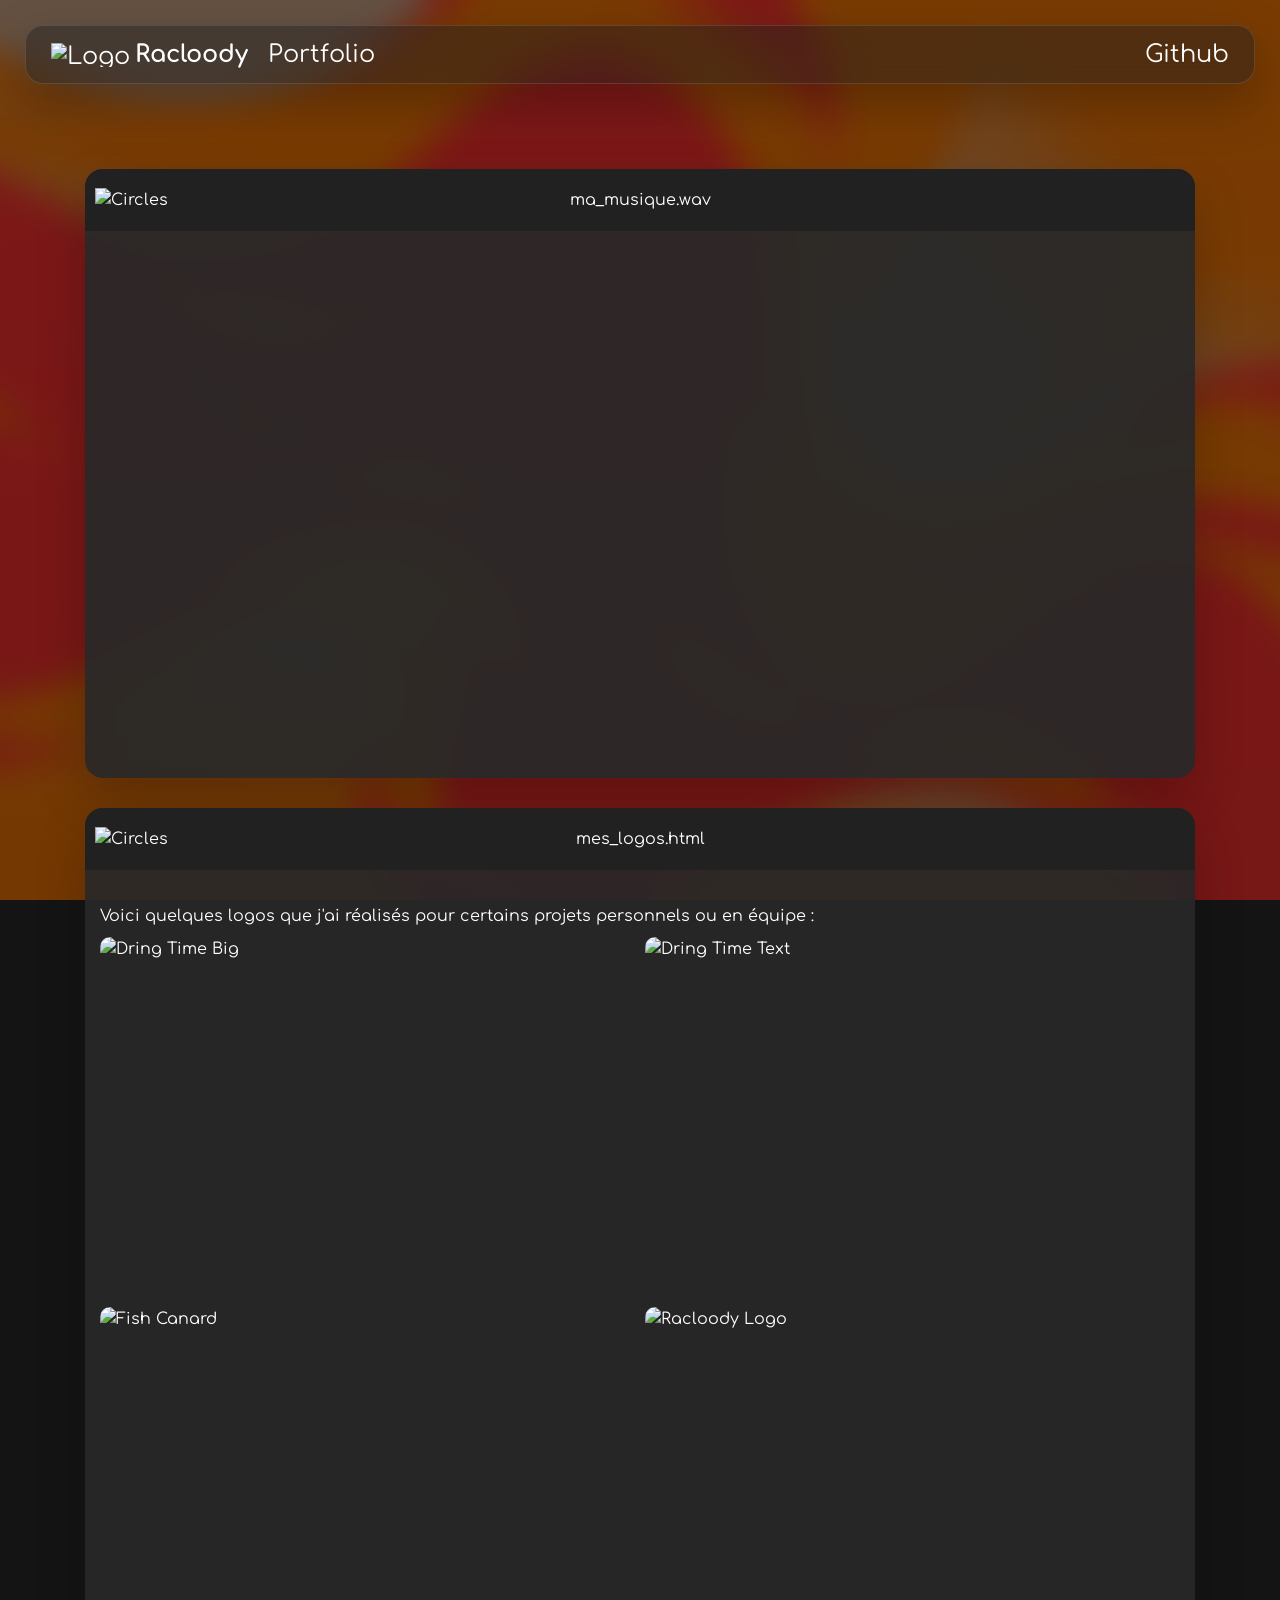
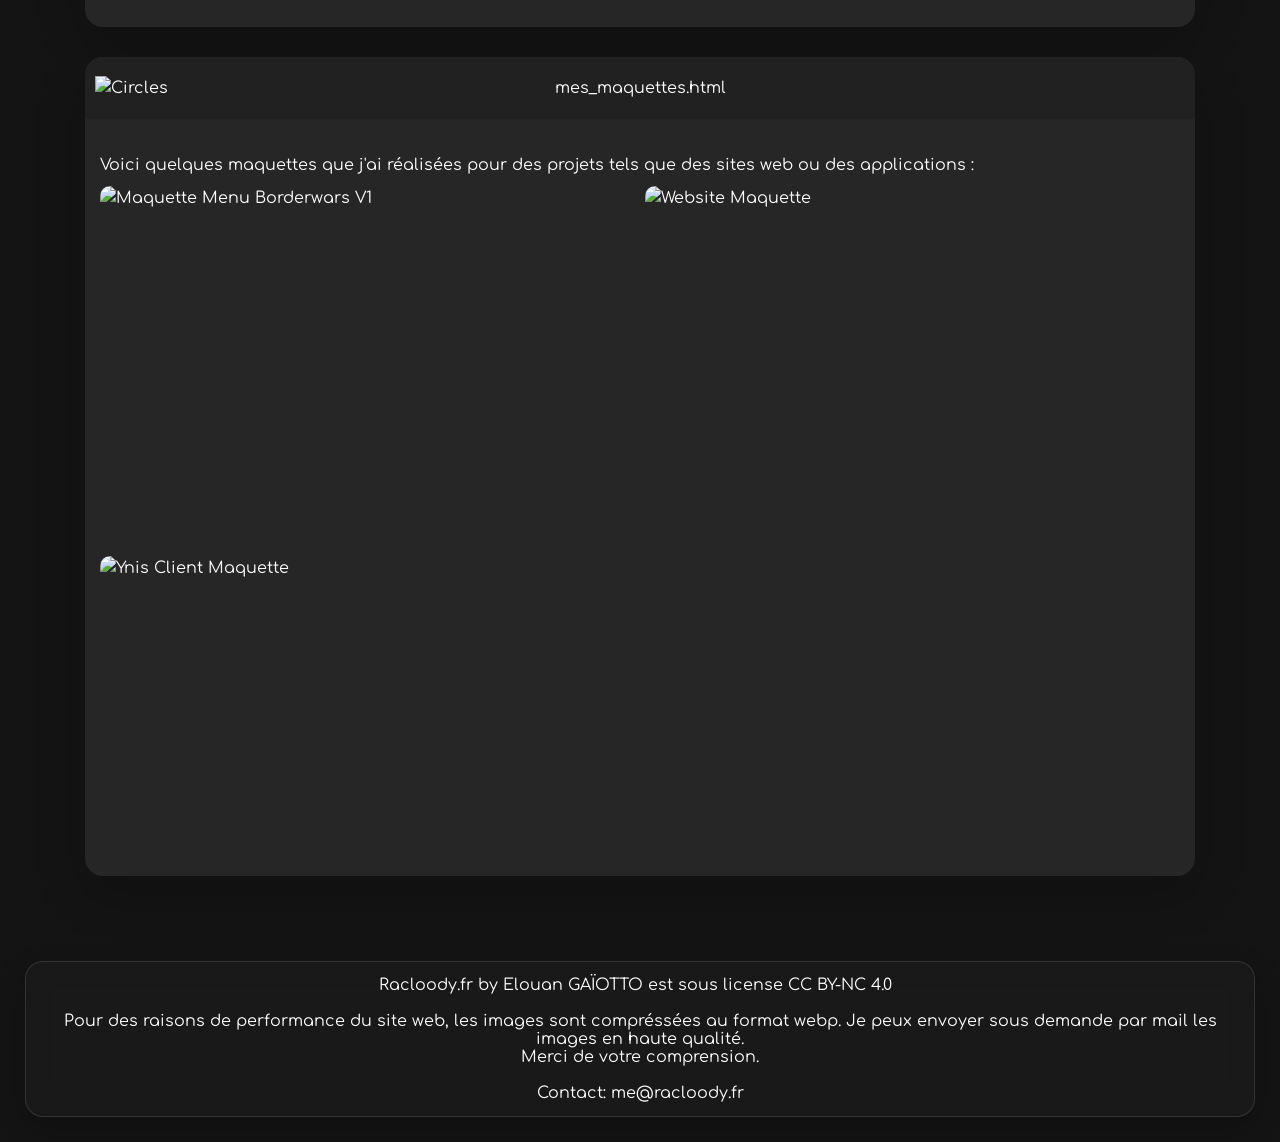
==== commit 6a0b4b67: "Remove Cloud link from navigation and enhance home photo popup functionality" ====
--- a/portfolio.html
+++ b/portfolio.html
@@ -37,7 +37,6 @@
             <li class="nav_elt"><a href="portfolio.html">Portfolio</a></li>
         </ul>
         <ul class="right">
-            <li class="nav_elt"><a href="https://cloud.racloody.fr" target="_blank">Cloud</a></li>
             <li class="nav_elt"><a href="https://github.com/racloody" target="_blank">Github</a></li>
         </ul>
     </nav>
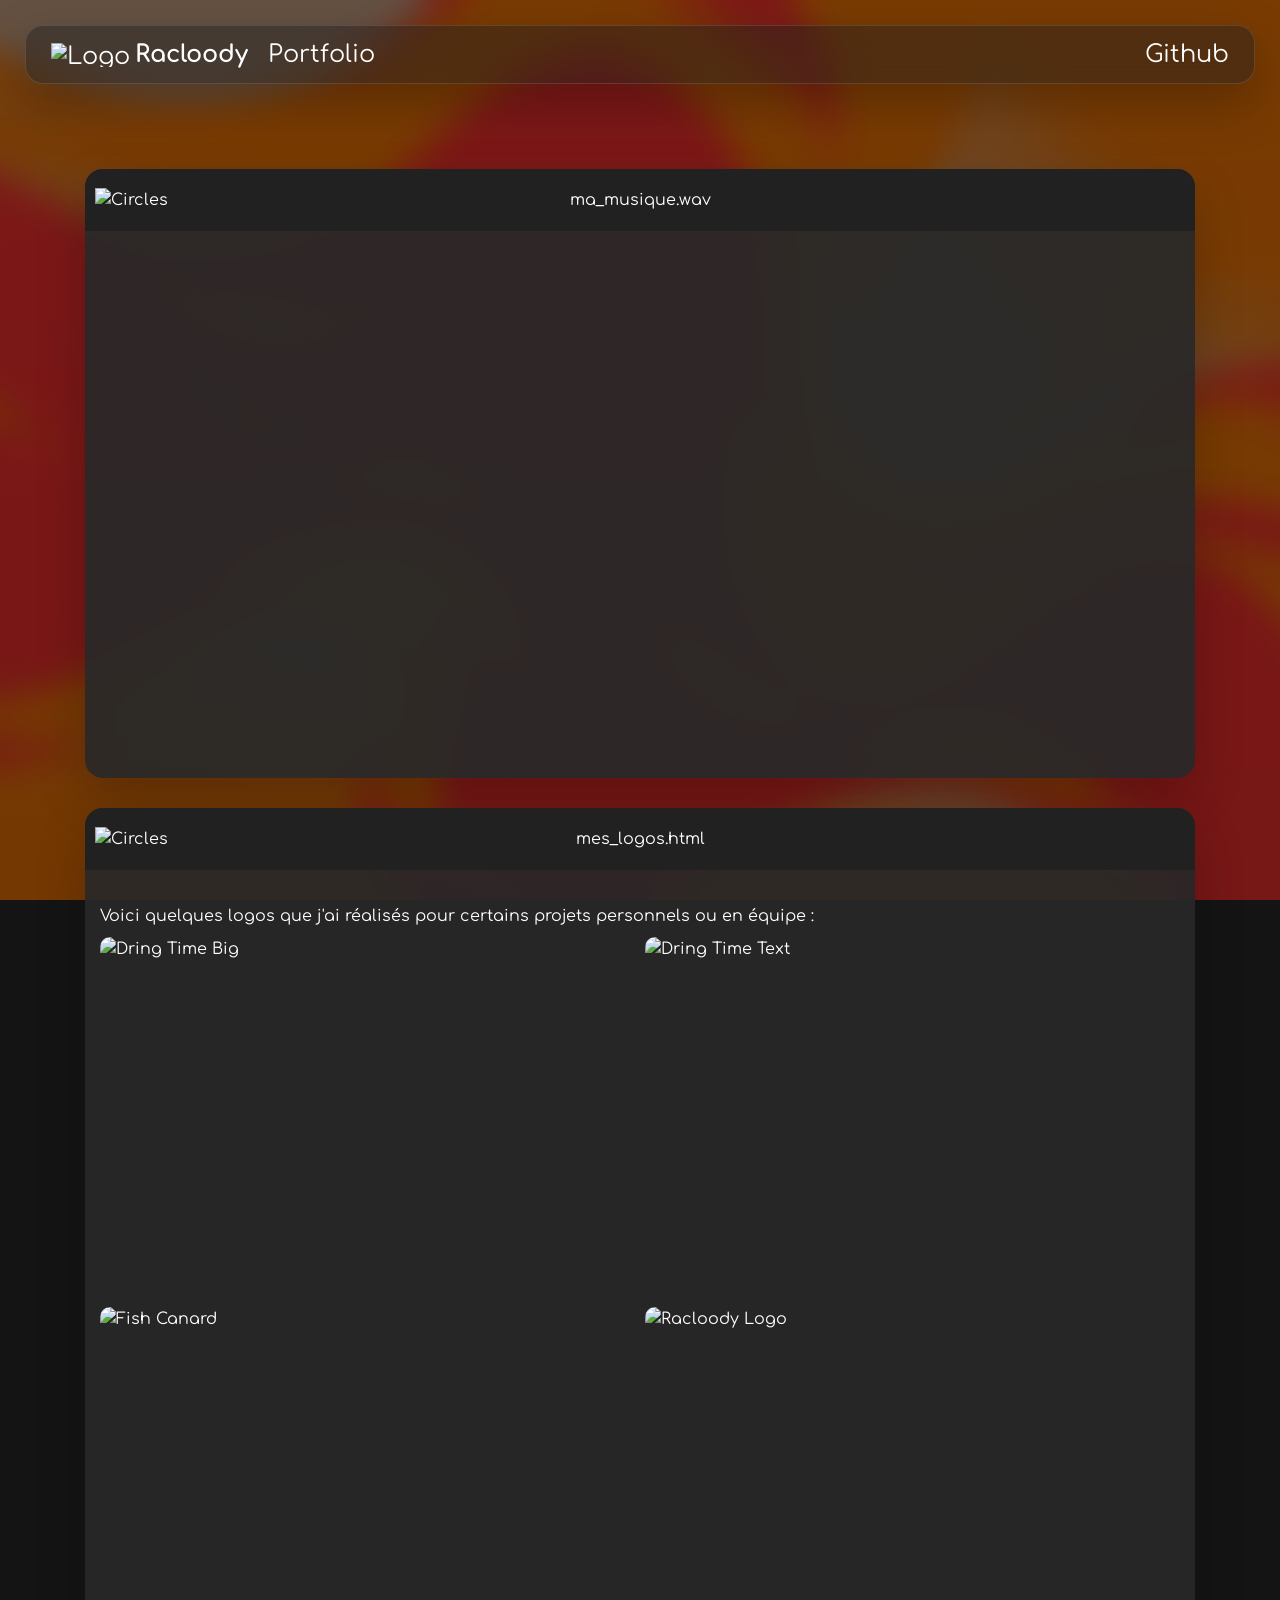
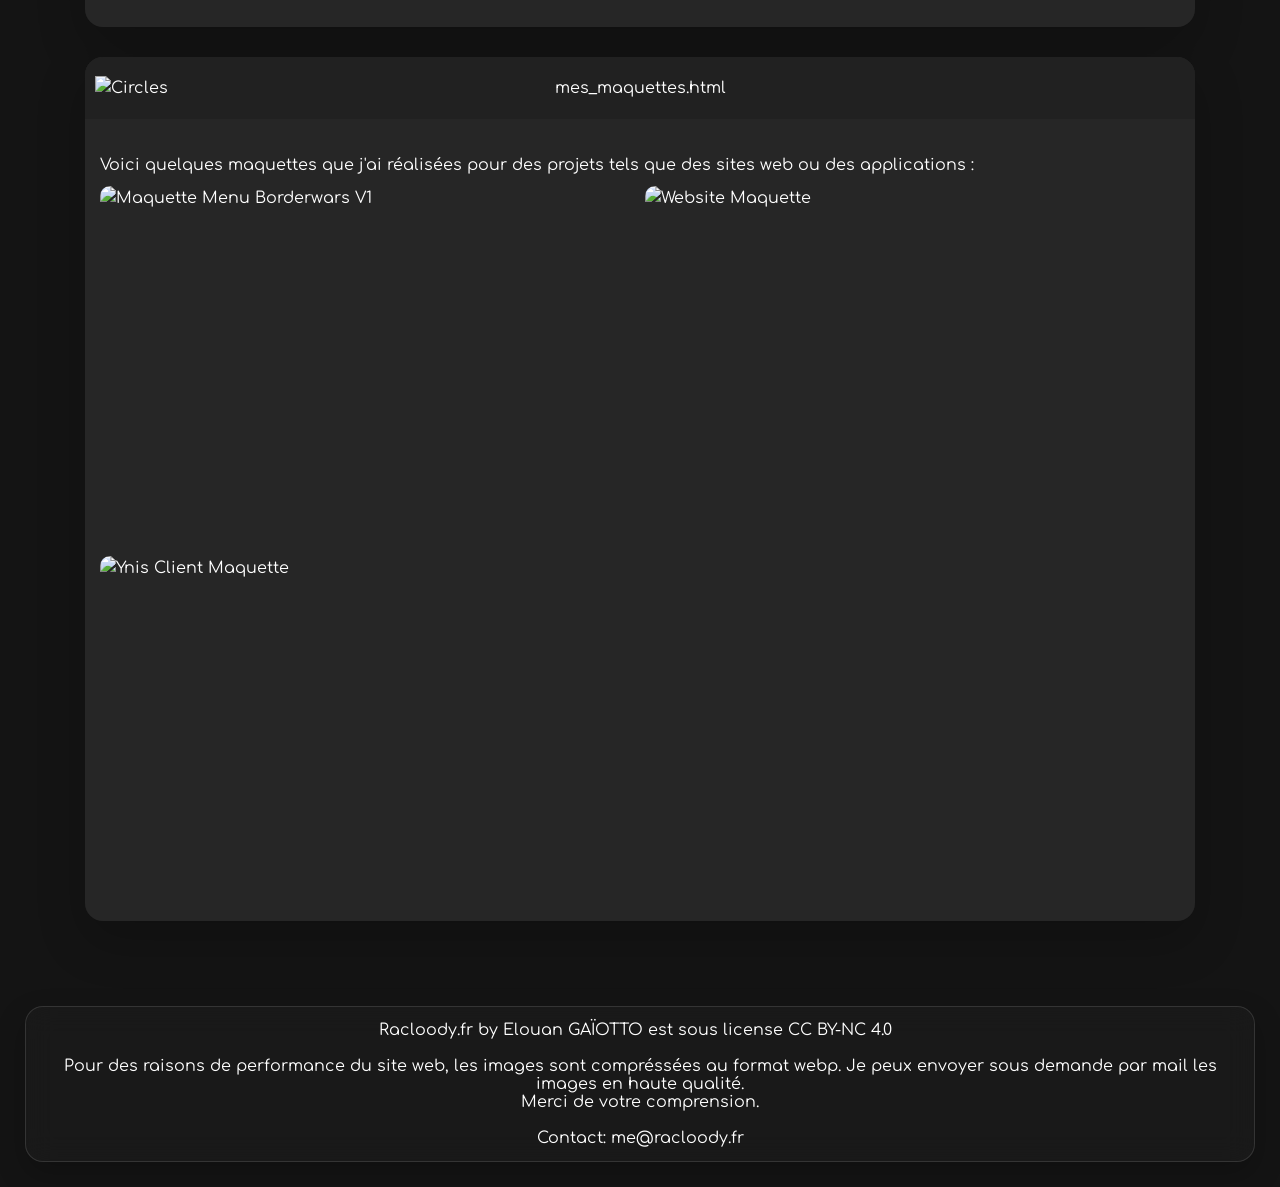
==== commit c92b15a6: "Refactor portfolio grid styles for logos and maquettes sections" ====
--- a/portfolio.html
+++ b/portfolio.html
@@ -68,7 +68,7 @@
                     <div>
                         <p>Voici quelques logos que j'ai réalisés pour certains projets personnels ou en équipe :</p>
                     </div>
-                    <div id="grid">
+                    <div class="portfolio-grid grid-logos">
                         <div class="grid-item" id="logos/dring_time_big">
                             <img src="images/logos/dring_time_big.webp" alt="Dring Time Big" class="grid-img" />
                         </div>
@@ -130,7 +130,7 @@
                         <p>Voici quelques maquettes que j'ai réalisées pour des projets tels que des sites web ou des
                             applications :</p>
                     </div>
-                    <div id="grid">
+                    <div class="portfolio-grid grid-maquettes">
                         <div class="grid-item" id="maquettes/maquette_menu_borderwars_v1">
                             <img src="images/maquettes/maquette_menu_borderwars_v1.webp"
                                 alt="Maquette Menu Borderwars V1" class="grid-img" />
--- a/stylesheets/style-portfolio.css
+++ b/stylesheets/style-portfolio.css
@@ -8,7 +8,7 @@
     grid-column: span 1;
     grid-row: span 1;
   }
-  #grid{
+  .portfolio-grid{
     overflow-x: hidden;
     overflow-y: visible;
     width: 100%;
@@ -78,24 +78,24 @@
 }
 
 
-#grid {
+.portfolio-grid {
   display: grid;
   grid-template-columns: repeat(auto-fit, minmax(350px, 1fr));
   grid-auto-rows: 350px;
   gap: 20px;
-  height: 75vh;
-  overflow-y: scroll;
+  height: auto;
+  overflow-y: visible;
   padding-right: 10px;
   grid-auto-flow: dense;
-  padding-bottom: 70px;
-}
-
-#grid::-webkit-scrollbar {
+  padding-bottom: 0;
+}
+
+.portfolio-grid::-webkit-scrollbar {
   background-color: #2c2c2c;
   width: 10px;
 }
 
-#grid::-webkit-scrollbar-thumb {
+.portfolio-grid::-webkit-scrollbar-thumb {
   background-color: #d1d1d1;
   border-radius: 10px;
 }
@@ -383,7 +383,7 @@
 }
 
 @media screen and (max-width: 700px) {
-  #grid {
+  .portfolio-grid {
     height: auto;
     max-height: none;
     overflow-y: visible;
@@ -449,3 +449,17 @@
   }
 }
 
+  /* Logos grid keeps scrolling behavior */
+  .grid-logos {
+    height: 75vh;
+    overflow-y: scroll;
+    padding-bottom: 70px;
+  }
+
+  /* Maquettes grid auto height */
+  .grid-maquettes {
+    height: auto;
+    overflow-y: visible;
+    padding-bottom: 0;
+  }
+
